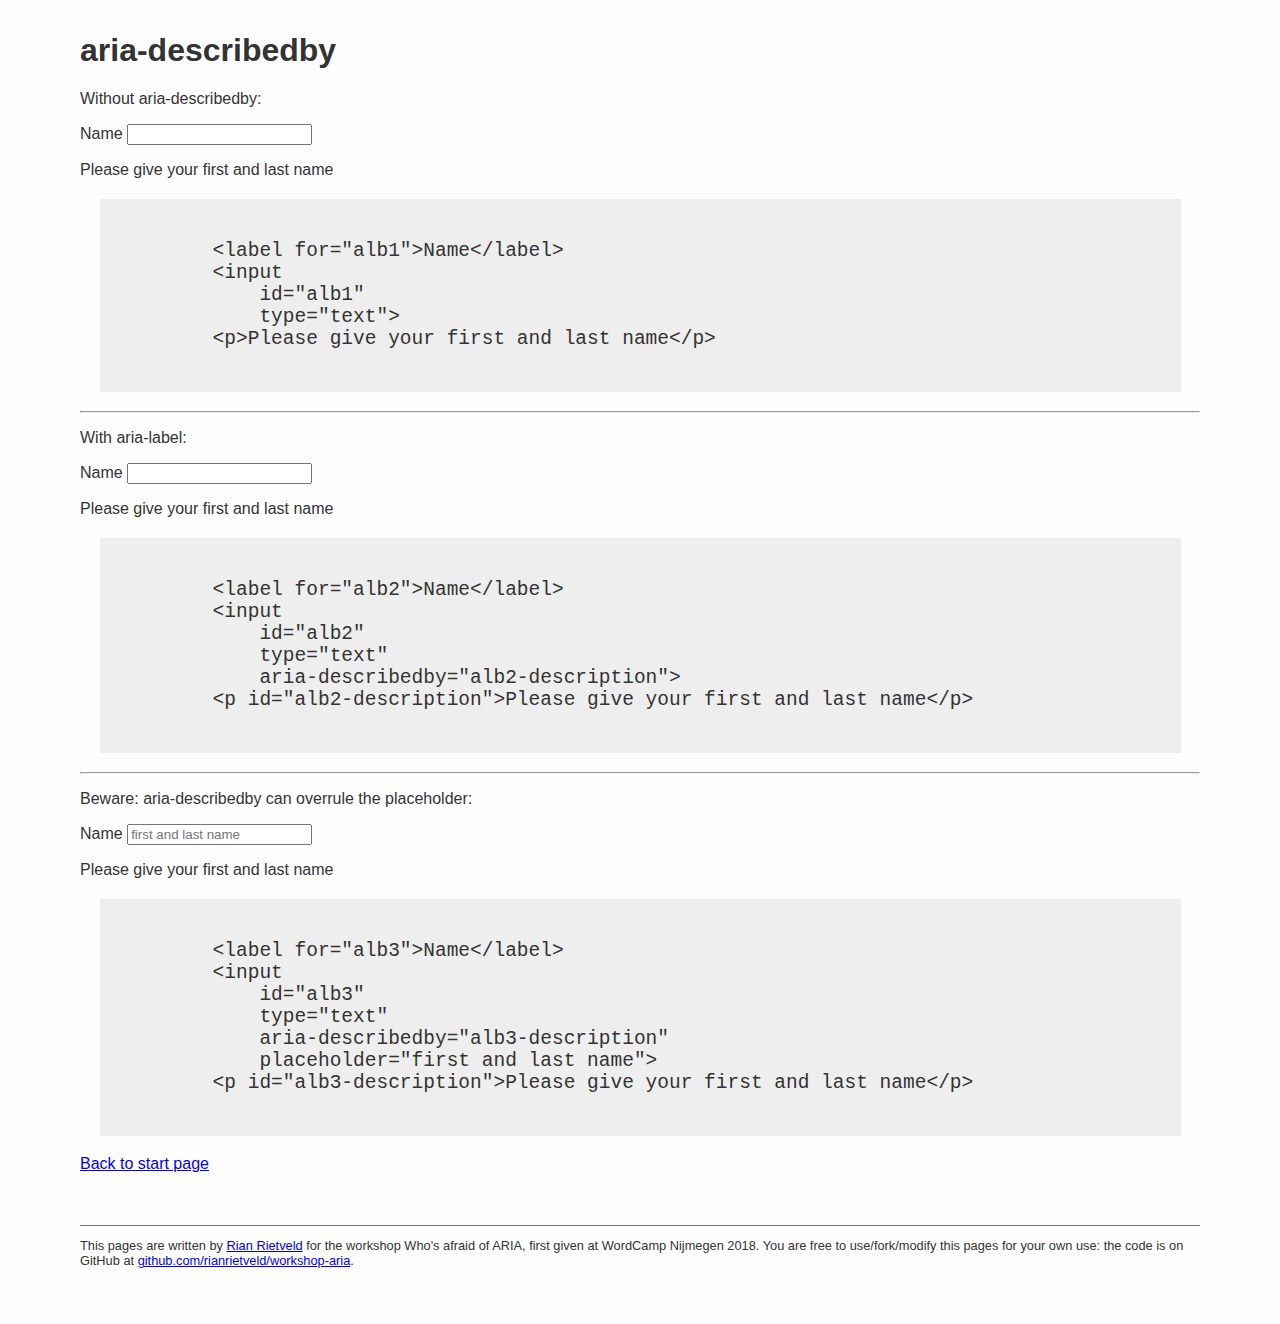
==== aria-describedby.html @ 73fa222f "Initial commit" ====
<!doctype html>

<html lang="en">
<head>
	<meta charset="utf-8">

	<title>aria-describedby - workshop: Who's afraid of ARIA</title>
	<meta name="author" content="Rian Rietveld">
	<link rel="stylesheet" href="css/style.css" type="text/css">
</head>
<body>

<header role="banner">
	<h1>aria-describedby</h1>
</header>

<main>
	<p>Without aria-describedby: </p>

	<form>
		<label for="alb1">Name</label>
		<input id="alb1" type="text">
		<p>Please give your first and last name</p>
	</form>

	<pre aria-hidden="true">
        <code>
        &lt;label for="alb1"&gt;Name&lt;/label&gt;
        &lt;input
            id="alb1"
            type="text"&gt;
        &lt;p&gt;Please give your first and last name&lt;/p&gt;</code>
    </pre>

	<hr />

	<p>With aria-label: </p>
	<form>
		<label for="alb2">Name</label>
		<input id="alb2" type="text" aria-describedby="alb2-description">
		<p id="alb2-description">Please give your first and last name</p>
	</form>
	<pre aria-hidden="true">
        <code>
        &lt;label for="alb2"&gt;Name&lt;/label&gt;
        &lt;input
            id="alb2"
            type="text"
            aria-describedby="alb2-description"&gt;
        &lt;p id="alb2-description"&gt;Please give your first and last name&lt;/p&gt;</code>
    </pre>

	<hr />

	<p>Beware: aria-describedby can overrule the placeholder:</p>
	<form>
		<label for="alb3">Name</label>
		<input id="alb3" type="text" aria-describedby="alb3-description" placeholder="first and last name">
		<p id="alb3-description">Please give your first and last name</p>
	</form>

	<pre aria-hidden="true">
        <code>
        &lt;label for="alb3"&gt;Name&lt;/label&gt;
        &lt;input
            id="alb3"
            type="text"
            aria-describedby="alb3-description"
            placeholder="first and last name"&gt;
        &lt;p id="alb3-description"&gt;Please give your first and last name&lt;/p&gt;</code>
    </pre>

	<p><a href="index.html">Back to start page</a></p>

</main>


<footer role="contentinfo">
	<p>This pages are written by <a href="https://rianrietveld.com">Rian Rietveld</a> for the workshop Who's afraid of ARIA, first given at WordCamp Nijmegen 2018. You are free to use/fork/modify this pages for your own use: the code is on GitHub at <a href="https://github.com/rianrietveld/workshop-aria">github.com/rianrietveld/workshop-aria</a>.</p>
</footer>

</body>
---- css/style.css ----
body {
	font-family: sans-serif;
	width: 70em;
	margin: 2em auto;
	color: #333;
	background-color: #fefefe;
}

footer {
	border-top: 1px solid #757575;
	margin-top: 4em;
	font-size: 0.8em;
}

.highlight {

}

.big {
	font-size: 3em;
}

pre {
	font-size: 1.5em;
	padding: 1em;
	margin:1em;
	background-color: #eeeeee;
	overflow: hidden;
}

/* Text meant only for screen readers. */
.screen-reader-text {
	border: 0;
	clip: rect(1px, 1px, 1px, 1px);
	clip-path: inset(50%);
	height: 1px;
	margin: -1px;
	overflow: hidden;
	padding: 0;
	position: absolute !important;
	width: 1px;
	word-wrap: normal !important;
}

.screen-reader-text:focus {
	clip: auto;
	clip-path: none;
	display: block;
	left: 0.5em;
	top: 0.5em;
	width: auto;
	z-index: 100000; /* Above WP toolbar. */
}

.post-thumbnail {
	padding: 0 50px 50px 0;
	float: left;
}

button[aria-expanded] {
	background: #555;
	border: 1px solid #555;
	color: #eee;
	font-size: 1.5em;
	padding: 0.5em;
	font-weight: 700;
	cursor: pointer;
	letter-spacing: 2px;
	vertical-align: middle;
	width: auto;
}

button[aria-expanded]:focus,
button[aria-expanded]:hover {
	background: #eee;
	color: #555;
}

button.expandable + [aria-hidden] {
	display: none;
}

button.expandable + [aria-hidden="false"] {
	display: block;
}

.expanded-content {
	padding: 1em 0;
}

blockquote {
	font-size: 1.3em;
	margin-left: 0;
	padding-left: 1em;
	border-left: 2px solid #555;
}

.expanded-content blockquote footer {
	border: 0;
	margin: 0;
}

.form-chars-remaining textarea {
	width:20em;
	height:5em;
}

.social-share {
	overflow: hidden;
	list-style: none;
}

.social-share li {
	float: left;
	padding: 2em;
}

.fab {
	font-size: 3em;
}
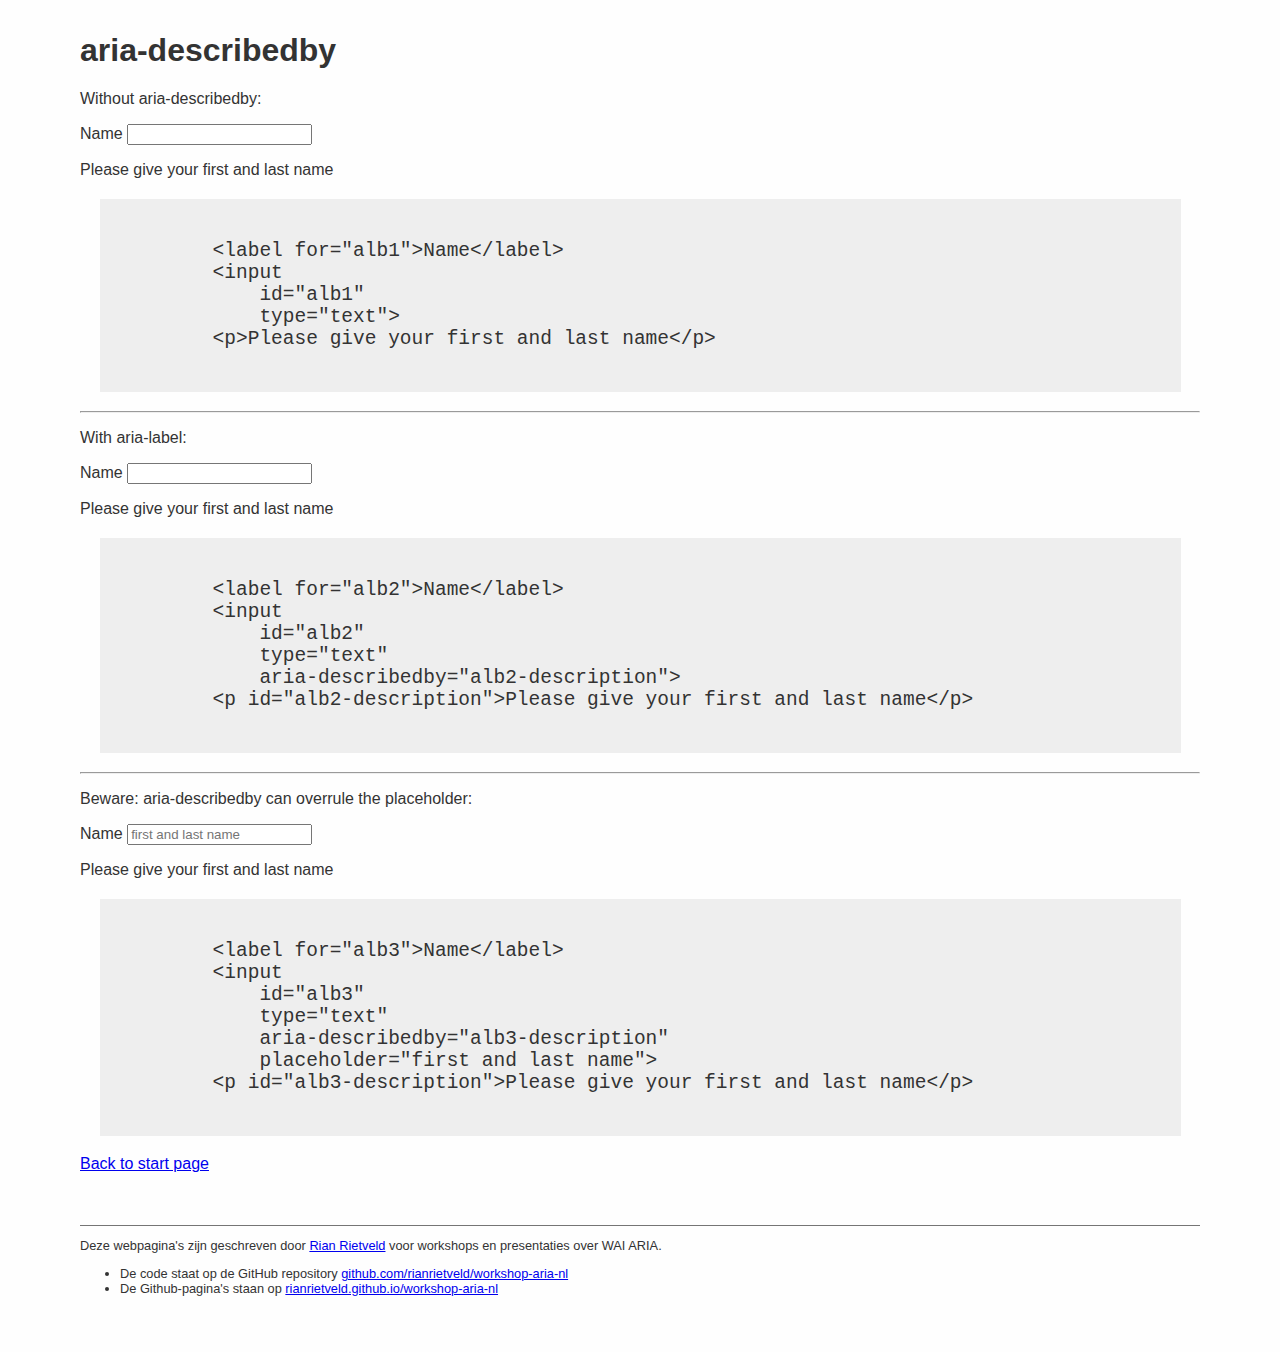
==== commit a31d9dbe: "translation" ====
--- a/aria-describedby.html
+++ b/aria-describedby.html
@@ -74,9 +74,14 @@
 
 </main>
 
+<footer role="contentinfo">
 
-<footer role="contentinfo">
-	<p>This pages are written by <a href="https://rianrietveld.com">Rian Rietveld</a> for the workshop Who's afraid of ARIA, first given at WordCamp Nijmegen 2018. You are free to use/fork/modify this pages for your own use: the code is on GitHub at <a href="https://github.com/rianrietveld/workshop-aria">github.com/rianrietveld/workshop-aria</a>.</p>
+	<p>Deze webpagina's zijn geschreven door <a href="https://rianrietveld.com">Rian Rietveld</a> voor workshops en presentaties over WAI ARIA.</p>
+	<ul>
+		<li>De code staat op de GitHub repository <a href="https://github.com/rianrietveld/workshop-aria-nl">github.com/rianrietveld/workshop-aria-nl</a></li>
+		<li>De Github-pagina's staan op <a href="https://rianrietveld.github.io/workshop-aria-nl/">rianrietveld.github.io/workshop-aria-nl</a></li>
+	</ul>
+
 </footer>
 
 </body>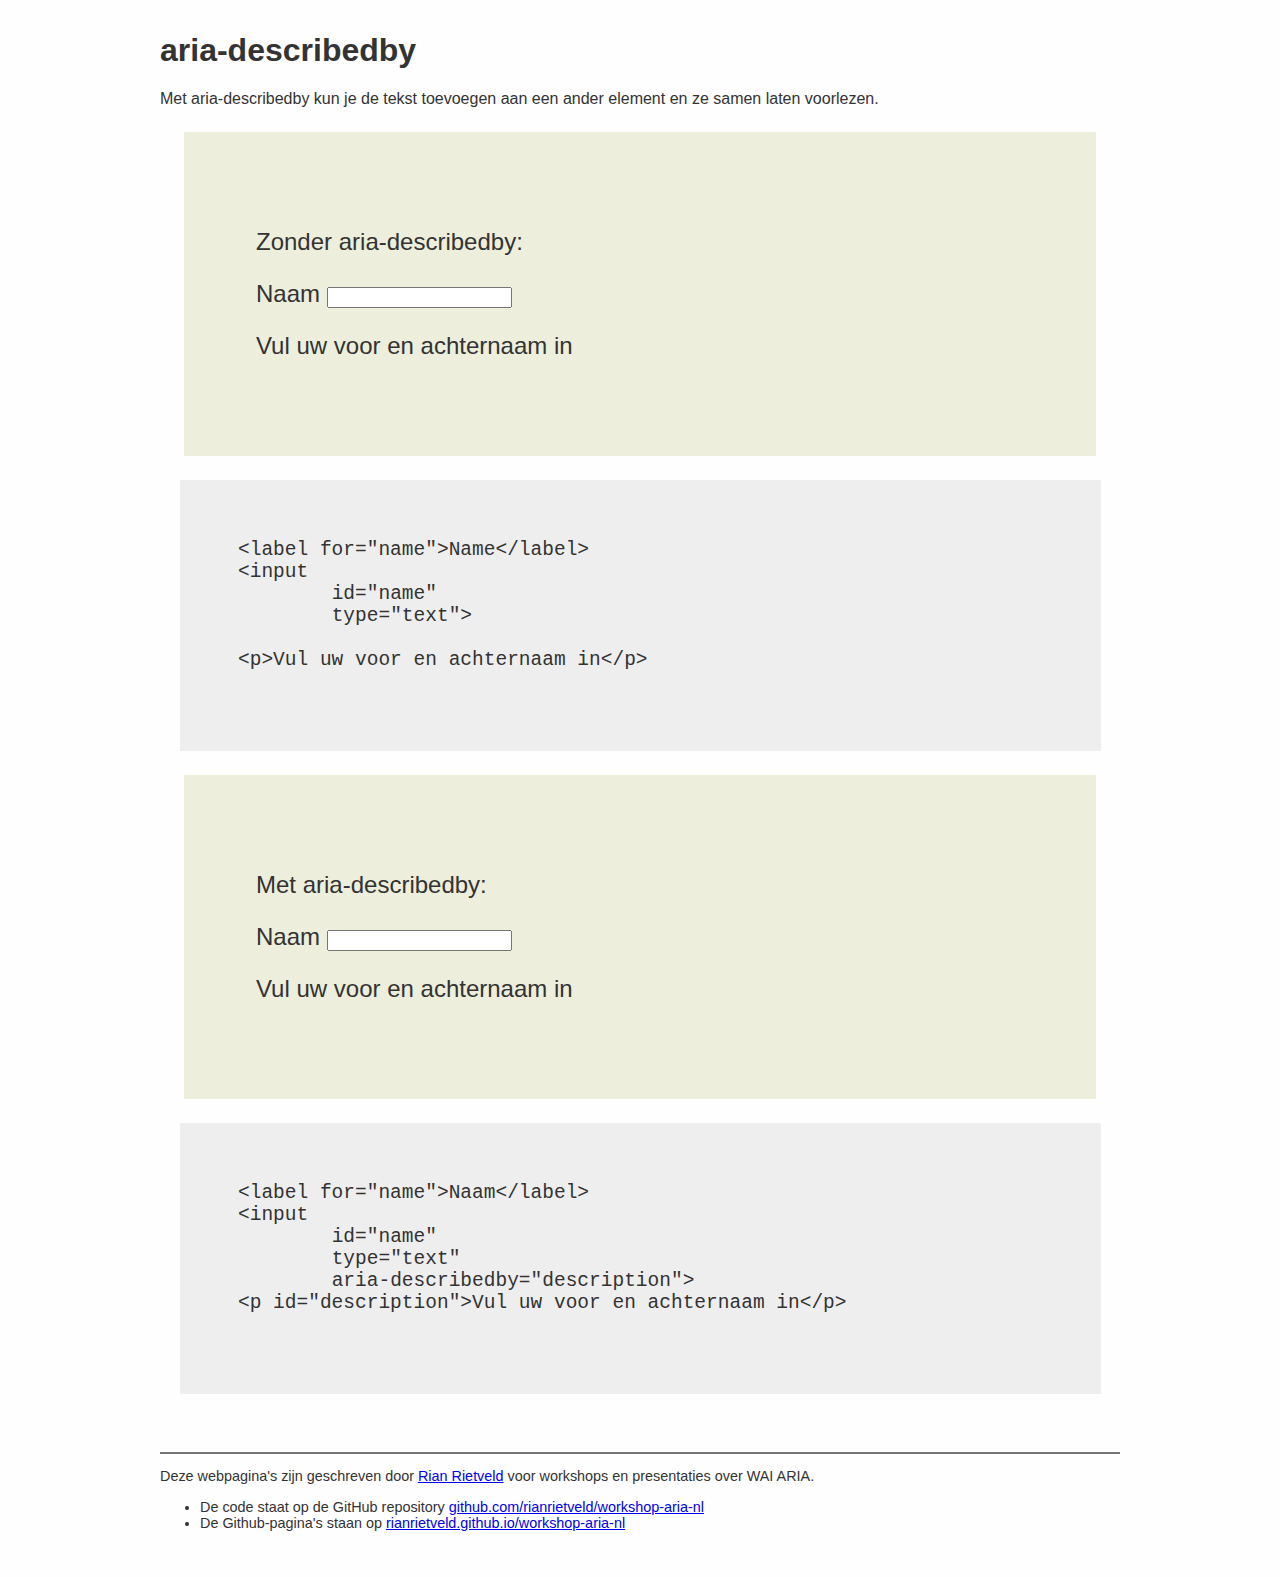
==== commit 53495336: "aria-describedby" ====
--- a/aria-describedby.html
+++ b/aria-describedby.html
@@ -1,10 +1,10 @@
 <!doctype html>
 
-<html lang="en">
+<html lang="nl">
 <head>
 	<meta charset="utf-8">
 
-	<title>aria-describedby - workshop: Who's afraid of ARIA</title>
+	<title>aria-describedby - Wie is er bang voor ARIA</title>
 	<meta name="author" content="Rian Rietveld">
 	<link rel="stylesheet" href="css/style.css" type="text/css">
 </head>
@@ -15,62 +15,44 @@
 </header>
 
 <main>
-	<p>Without aria-describedby: </p>
 
+	<p>Met aria-describedby kun je de tekst toevoegen aan een ander element en ze samen laten voorlezen.</p>
+
+	<div class="demo-link">
+	<p>Zonder aria-describedby:</p>
 	<form>
-		<label for="alb1">Name</label>
-		<input id="alb1" type="text">
-		<p>Please give your first and last name</p>
+		<label for="name1">Naam</label>
+		<input id="name1" type="text">
+		<p>Vul uw voor en achternaam in</p>
 	</form>
+	</div>
 
 	<pre aria-hidden="true">
-        <code>
-        &lt;label for="alb1"&gt;Name&lt;/label&gt;
-        &lt;input
-            id="alb1"
-            type="text"&gt;
-        &lt;p&gt;Please give your first and last name&lt;/p&gt;</code>
+&lt;label for="name"&gt;Name&lt;/label&gt;
+&lt;input
+	id="name"
+	type="text"&gt;
+
+&lt;p&gt;Vul uw voor en achternaam in&lt;/p&gt;
     </pre>
 
-	<hr />
-
-	<p>With aria-label: </p>
+	<div class="demo-link">
+	<p>Met aria-describedby:</p>
 	<form>
-		<label for="alb2">Name</label>
-		<input id="alb2" type="text" aria-describedby="alb2-description">
-		<p id="alb2-description">Please give your first and last name</p>
+		<label for="name2">Naam</label>
+		<input id="name2" type="text" aria-describedby="description">
+		<p id="description">Vul uw voor en achternaam in</p>
 	</form>
-	<pre aria-hidden="true">
-        <code>
-        &lt;label for="alb2"&gt;Name&lt;/label&gt;
-        &lt;input
-            id="alb2"
-            type="text"
-            aria-describedby="alb2-description"&gt;
-        &lt;p id="alb2-description"&gt;Please give your first and last name&lt;/p&gt;</code>
+	</div>
+	<pre>
+&lt;label for="name"&gt;Naam&lt;/label&gt;
+&lt;input
+	id="name"
+	type="text"
+	aria-describedby="description"&gt;
+&lt;p id="description"&gt;Vul uw voor en achternaam in&lt;/p&gt;
     </pre>
 
-	<hr />
-
-	<p>Beware: aria-describedby can overrule the placeholder:</p>
-	<form>
-		<label for="alb3">Name</label>
-		<input id="alb3" type="text" aria-describedby="alb3-description" placeholder="first and last name">
-		<p id="alb3-description">Please give your first and last name</p>
-	</form>
-
-	<pre aria-hidden="true">
-        <code>
-        &lt;label for="alb3"&gt;Name&lt;/label&gt;
-        &lt;input
-            id="alb3"
-            type="text"
-            aria-describedby="alb3-description"
-            placeholder="first and last name"&gt;
-        &lt;p id="alb3-description"&gt;Please give your first and last name&lt;/p&gt;</code>
-    </pre>
-
-	<p><a href="index.html">Back to start page</a></p>
 
 </main>
 
--- a/css/style.css
+++ b/css/style.css
@@ -1,31 +1,43 @@
 body {
 	font-family: sans-serif;
-	width: 70em;
+	width: 60em;
 	margin: 2em auto;
 	color: #333;
 	background-color: #fefefe;
 }
 
-footer {
-	border-top: 1px solid #757575;
+body > footer {
+	border-top: 2px solid #757575;
 	margin-top: 4em;
-	font-size: 0.8em;
+	font-size: 0.9em;
 }
 
-.highlight {
-
+.code, code {
+	font-family: Courier, sans-serif;
+	font-size: 1em;
 }
 
 .big {
 	font-size: 3em;
 }
 
+.demo-link {
+	display: block;
+	font-size: 1.5em;
+	padding: 3em;
+	margin:1em;
+	background-color: #eeeedd;
+}
+
+input::placeholder {
+	color: #757575;
+	opacity: 1;
+}
 pre {
 	font-size: 1.5em;
-	padding: 1em;
+	padding: 3em;
 	margin:1em;
 	background-color: #eeeeee;
-	overflow: hidden;
 }
 
 /* Text meant only for screen readers. */
@@ -37,9 +49,8 @@
 	margin: -1px;
 	overflow: hidden;
 	padding: 0;
-	position: absolute !important;
 	width: 1px;
-	word-wrap: normal !important;
+	word-wrap: normal;
 }
 
 .screen-reader-text:focus {
@@ -76,29 +87,6 @@
 	color: #555;
 }
 
-button.expandable + [aria-hidden] {
-	display: none;
-}
-
-button.expandable + [aria-hidden="false"] {
-	display: block;
-}
-
-.expanded-content {
-	padding: 1em 0;
-}
-
-blockquote {
-	font-size: 1.3em;
-	margin-left: 0;
-	padding-left: 1em;
-	border-left: 2px solid #555;
-}
-
-.expanded-content blockquote footer {
-	border: 0;
-	margin: 0;
-}
 
 .form-chars-remaining textarea {
 	width:20em;
@@ -115,6 +103,15 @@
 	padding: 2em;
 }
 
+.social-share li a {
+	text-decoration: none;
+}
+
+.social-share li a:hover,
+.social-share li a:focus {
+	text-decoration: underline;
+}
+
 .fab {
 	font-size: 3em;
 }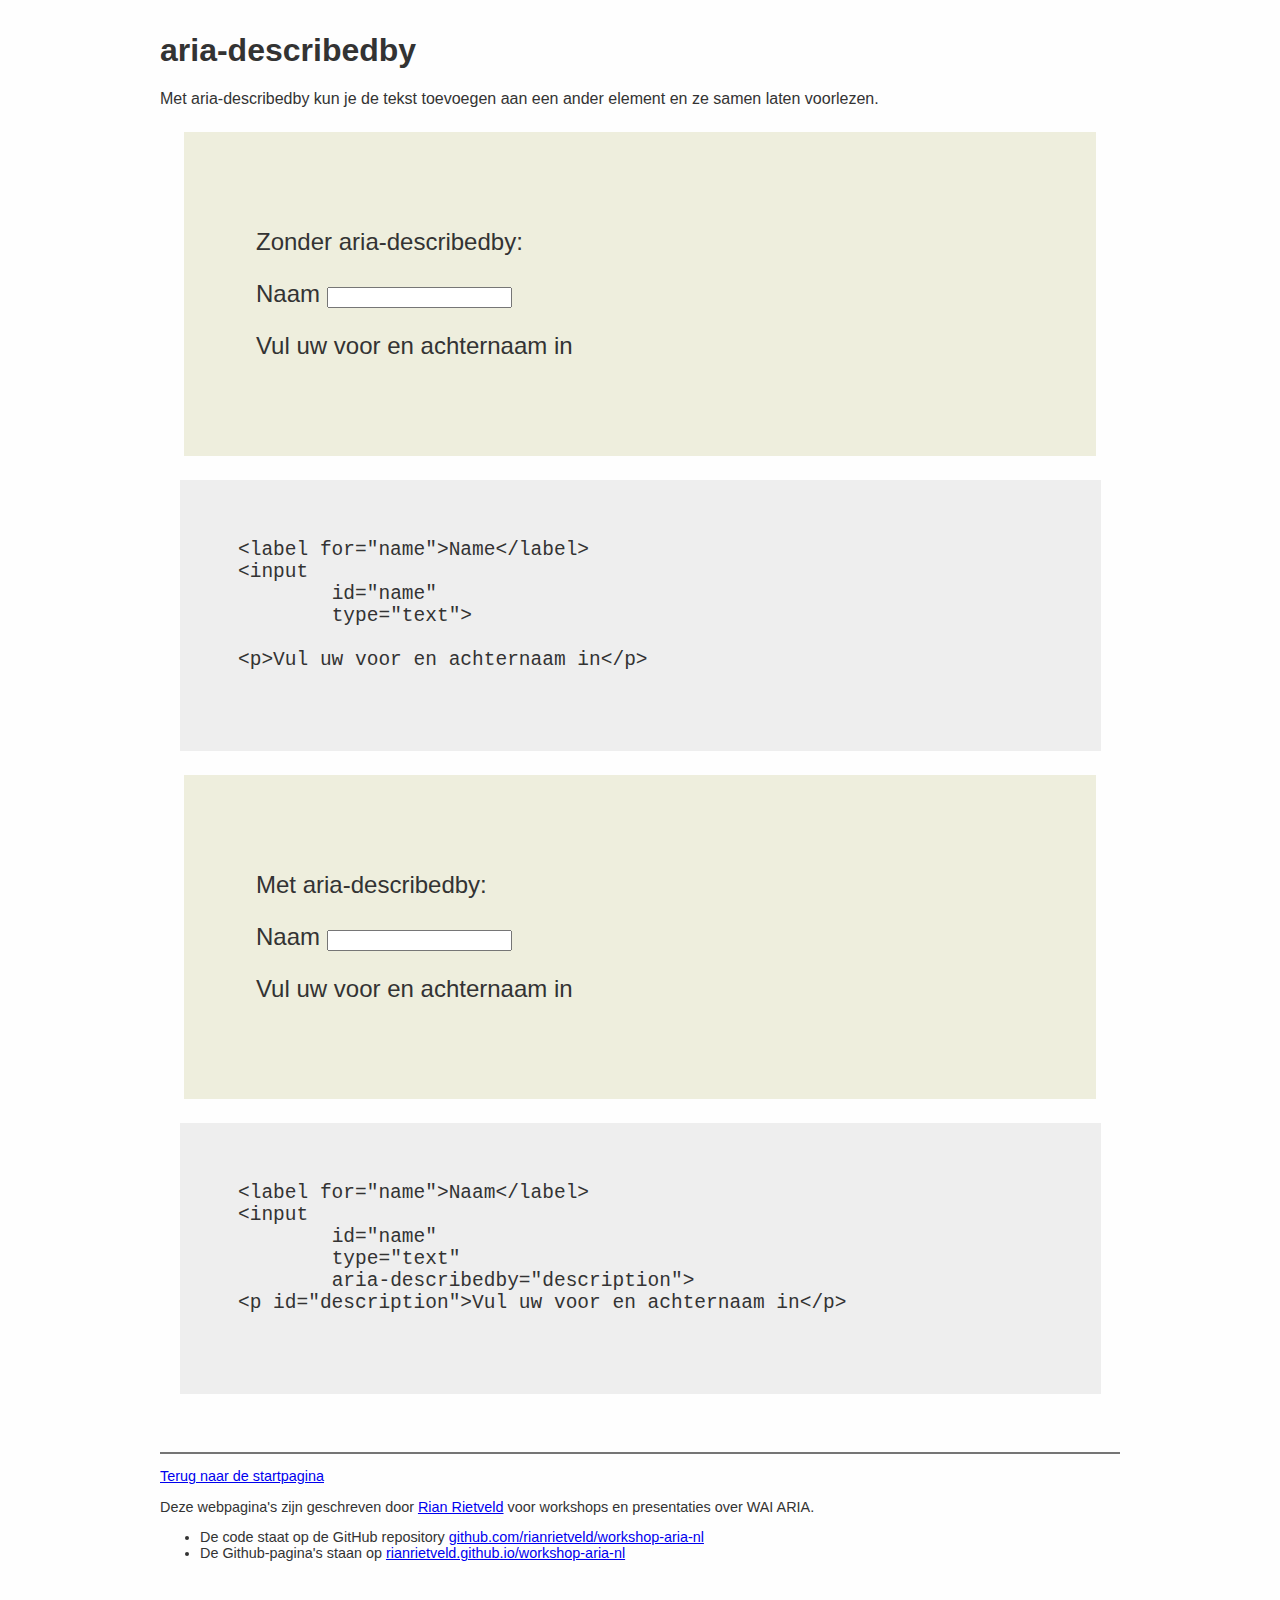
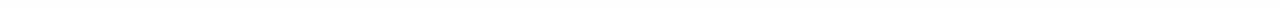
==== commit 9cba3e0e: "add home link" ====
--- a/aria-describedby.html
+++ b/aria-describedby.html
@@ -58,6 +58,8 @@
 
 <footer role="contentinfo">
 
+	<p><a href="index.html">Terug naar de startpagina</a></p>
+
 	<p>Deze webpagina's zijn geschreven door <a href="https://rianrietveld.com">Rian Rietveld</a> voor workshops en presentaties over WAI ARIA.</p>
 	<ul>
 		<li>De code staat op de GitHub repository <a href="https://github.com/rianrietveld/workshop-aria-nl">github.com/rianrietveld/workshop-aria-nl</a></li>
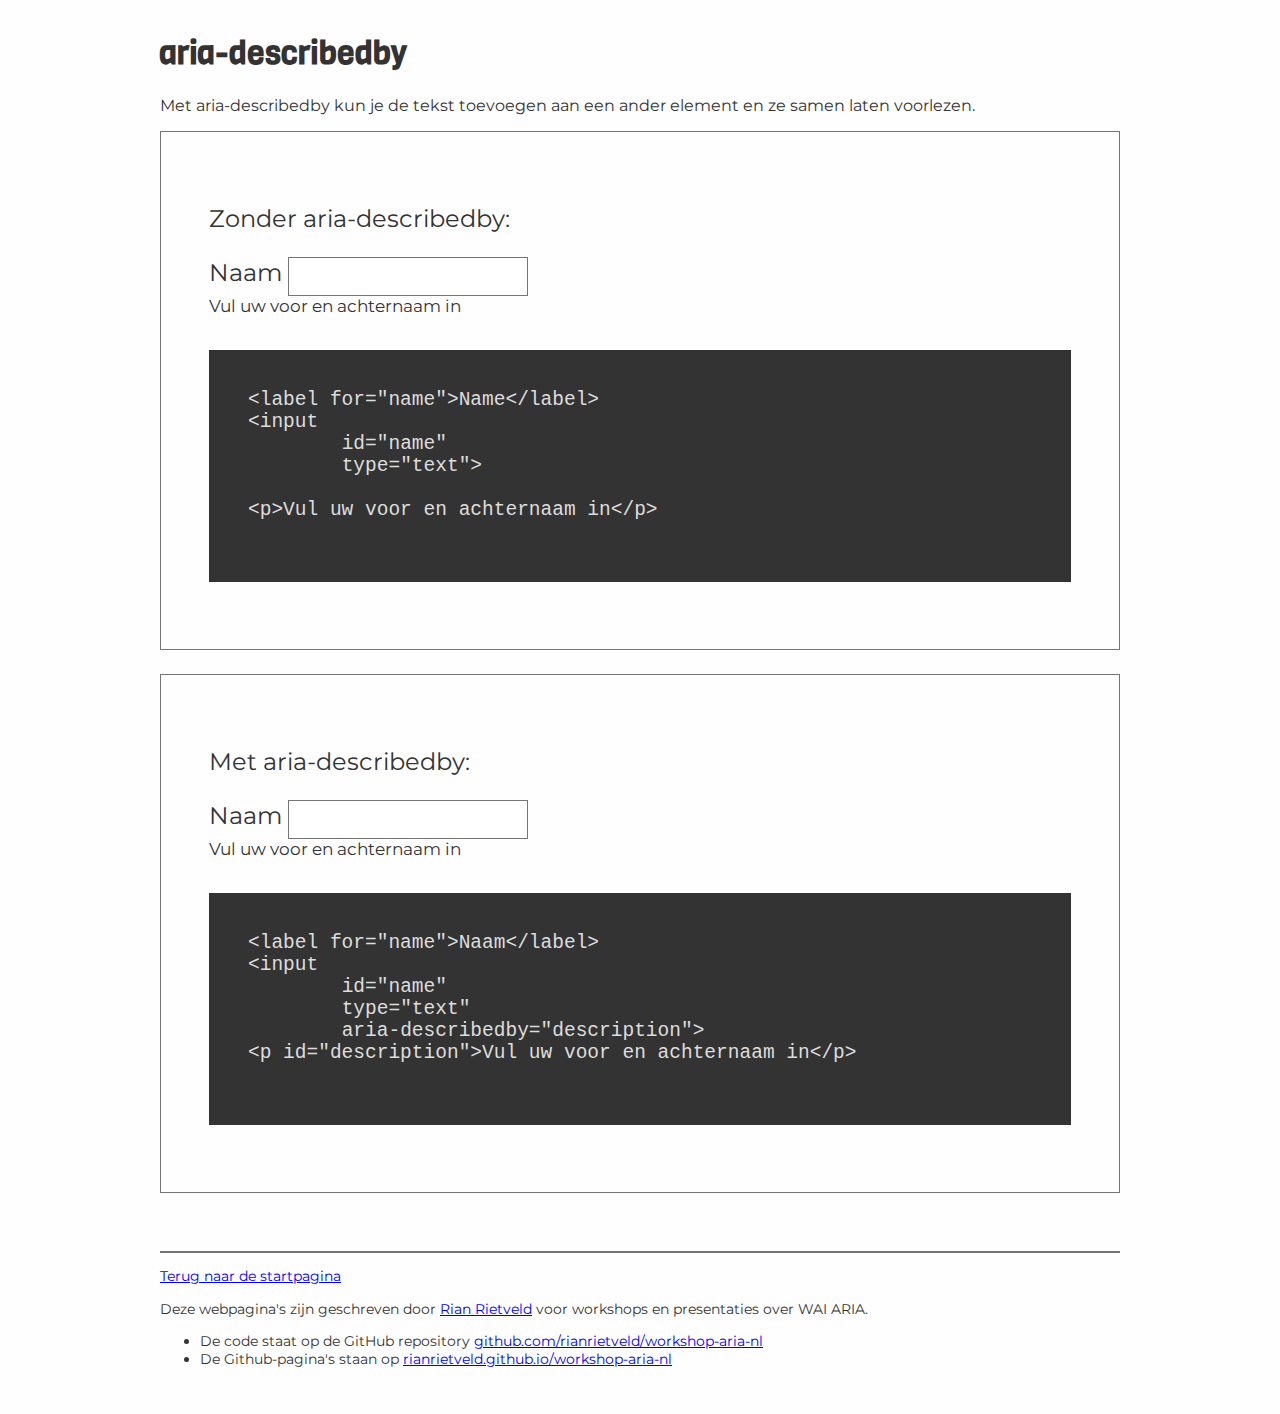
==== commit 54ec479c: "styling blocks" ====
--- a/aria-describedby.html
+++ b/aria-describedby.html
@@ -3,9 +3,10 @@
 <html lang="nl">
 <head>
 	<meta charset="utf-8">
-
 	<title>aria-describedby - Wie is er bang voor ARIA</title>
 	<meta name="author" content="Rian Rietveld">
+	<link href="https://fonts.googleapis.com/css?family=Viga" rel="stylesheet">
+	<link href="https://fonts.googleapis.com/css?family=Montserrat" rel="stylesheet">
 	<link rel="stylesheet" href="css/style.css" type="text/css">
 </head>
 <body>
@@ -23,9 +24,8 @@
 	<form>
 		<label for="name1">Naam</label>
 		<input id="name1" type="text">
-		<p>Vul uw voor en achternaam in</p>
+		<p class="description">Vul uw voor en achternaam in</p>
 	</form>
-	</div>
 
 	<pre aria-hidden="true">
 &lt;label for="name"&gt;Name&lt;/label&gt;
@@ -35,15 +35,15 @@
 
 &lt;p&gt;Vul uw voor en achternaam in&lt;/p&gt;
     </pre>
-
+	</div>
 	<div class="demo-link">
 	<p>Met aria-describedby:</p>
 	<form>
 		<label for="name2">Naam</label>
 		<input id="name2" type="text" aria-describedby="description">
-		<p id="description">Vul uw voor en achternaam in</p>
+		<p id="description" class="description">Vul uw voor en achternaam in</p>
 	</form>
-	</div>
+
 	<pre>
 &lt;label for="name"&gt;Naam&lt;/label&gt;
 &lt;input
@@ -52,7 +52,7 @@
 	aria-describedby="description"&gt;
 &lt;p id="description"&gt;Vul uw voor en achternaam in&lt;/p&gt;
     </pre>
-
+	</div>
 
 </main>
 
--- a/css/style.css
+++ b/css/style.css
@@ -1,5 +1,5 @@
 body {
-	font-family: sans-serif;
+	font-family: 'Montserrat', sans-serif;
 	width: 60em;
 	margin: 2em auto;
 	color: #333;
@@ -12,21 +12,68 @@
 	font-size: 0.9em;
 }
 
+h1, h2, h3, h4 {
+	font-family: 'Viga', sans-serif;
+}
+
+h2, h3, h4 {
+	font-family: 'Viga', sans-serif;
+	margin-top: 3em;
+	margin-bottom: 0;
+}
+
+
+
+a:hover,
+a:focus {
+	text-decoration: none;
+}
+
+input {
+	border: #757575 1px solid;
+	font-size: 0.7em;
+	padding: 0.5em;
+}
+
+input:focus{
+	border: #333 2px solid;
+}
+
+#notice {
+	color: darkgreen;
+	font-weight: 700;
+}
+
+#submit {
+	background: #c00;
+	border: 1px solid #555;
+	color: #eee;
+	font-size: 0.7em;
+	padding: 0.5em;
+	font-weight: 700;
+	cursor: pointer;
+	letter-spacing: 2px;
+	vertical-align: middle;
+	width: auto;
+}
+
+.description {
+	font-size: 0.7em;
+	margin: 0 0 2em 0;
+}
 .code, code {
 	font-family: Courier, sans-serif;
 	font-size: 1em;
-}
-
-.big {
-	font-size: 3em;
+	color: #dddddd;
+	background-color: #333333;
 }
 
 .demo-link {
 	display: block;
 	font-size: 1.5em;
-	padding: 3em;
-	margin:1em;
-	background-color: #eeeedd;
+	padding: 2em;
+	margin-bottom: 1em;
+	border: #757575 1px solid;
 }
 
 input::placeholder {
@@ -34,10 +81,9 @@
 	opacity: 1;
 }
 pre {
-	font-size: 1.5em;
-	padding: 3em;
-	margin:1em;
-	background-color: #eeeeee;
+	padding: 2em;
+	color: #dddddd;
+	background-color: #333333;
 }
 
 /* Text meant only for screen readers. */
@@ -68,7 +114,7 @@
 	float: left;
 }
 
-button[aria-expanded] {
+button {
 	background: #555;
 	border: 1px solid #555;
 	color: #eee;
@@ -81,8 +127,8 @@
 	width: auto;
 }
 
-button[aria-expanded]:focus,
-button[aria-expanded]:hover {
+button:focus,
+button:hover {
 	background: #eee;
 	color: #555;
 }
